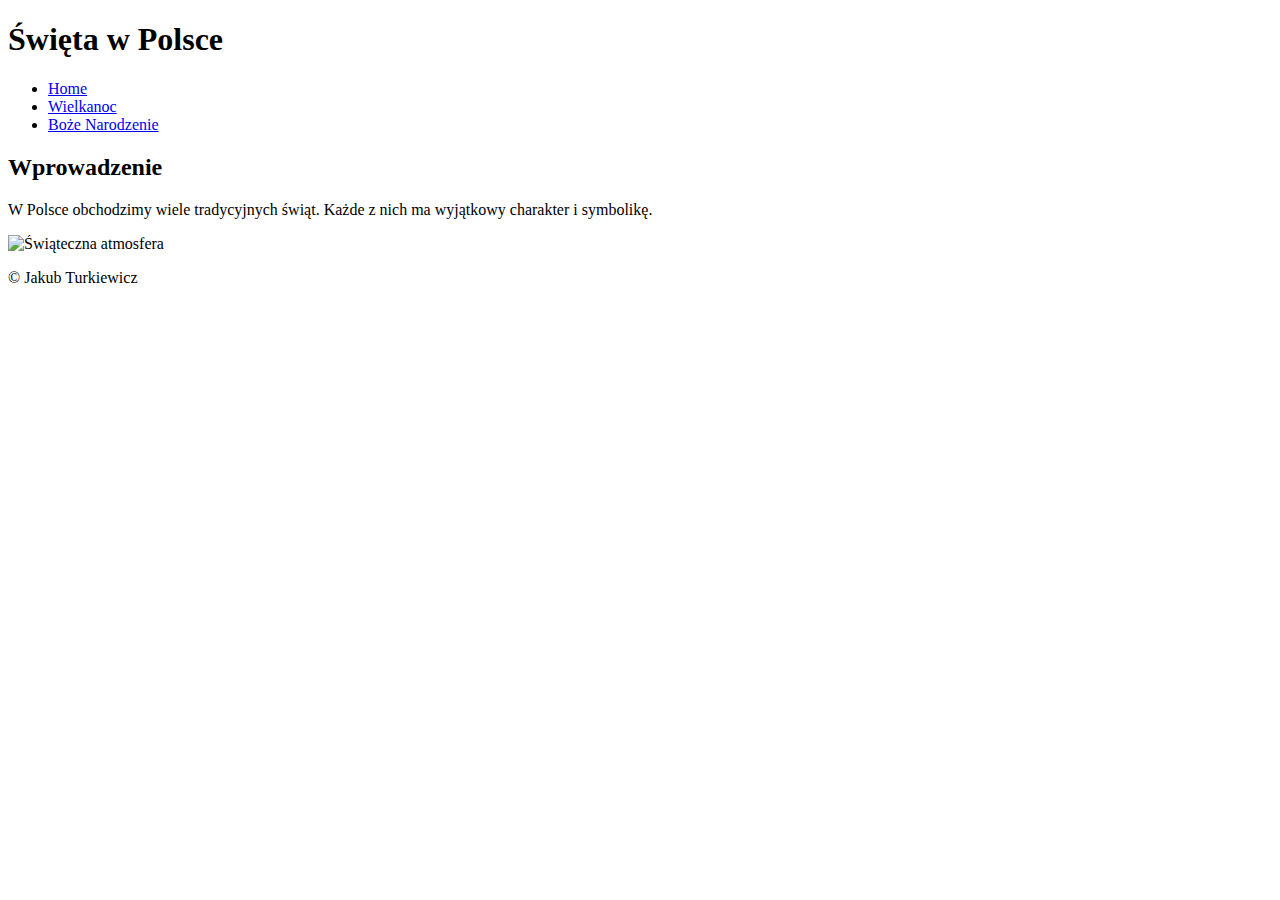
==== index.html @ d11dbd2c "Stworzenie index.html" ====
<!DOCTYPE html>
<html lang="pl">
<head>
    <meta charset="UTF-8">
    <meta name="author" content="Jakub Turkiewicz">
    <meta name="description" content="Święta w Polsce - Wprowadzenie">
    <meta name="viewport" content="width=device-width, initial-scale=1.0">
    <title>Święta w Polsce</title>
    <link rel="stylesheet" href="style.css">
</head>
<body>
    <header>
        <h1>Święta w Polsce</h1>
        <nav>
            <ul>
                <li><a href="index.html">Home</a></li>
                <li><a href="wielkanoc.html">Wielkanoc</a></li>
                <li><a href="boze_narodzenie.html">Boże Narodzenie</a></li>
            </ul>
        </nav>
    </header>
    <main>
        <h2>Wprowadzenie</h2>
        <p>W Polsce obchodzimy wiele tradycyjnych świąt. Każde z nich ma wyjątkowy charakter i symbolikę.</p>
        <img src="images/swieta.jpg" alt="Świąteczna atmosfera" class="main-image">
    </main>
    <footer>
        <p>&copy; Jakub Turkiewicz</p>
    </footer>
</body>
</html>
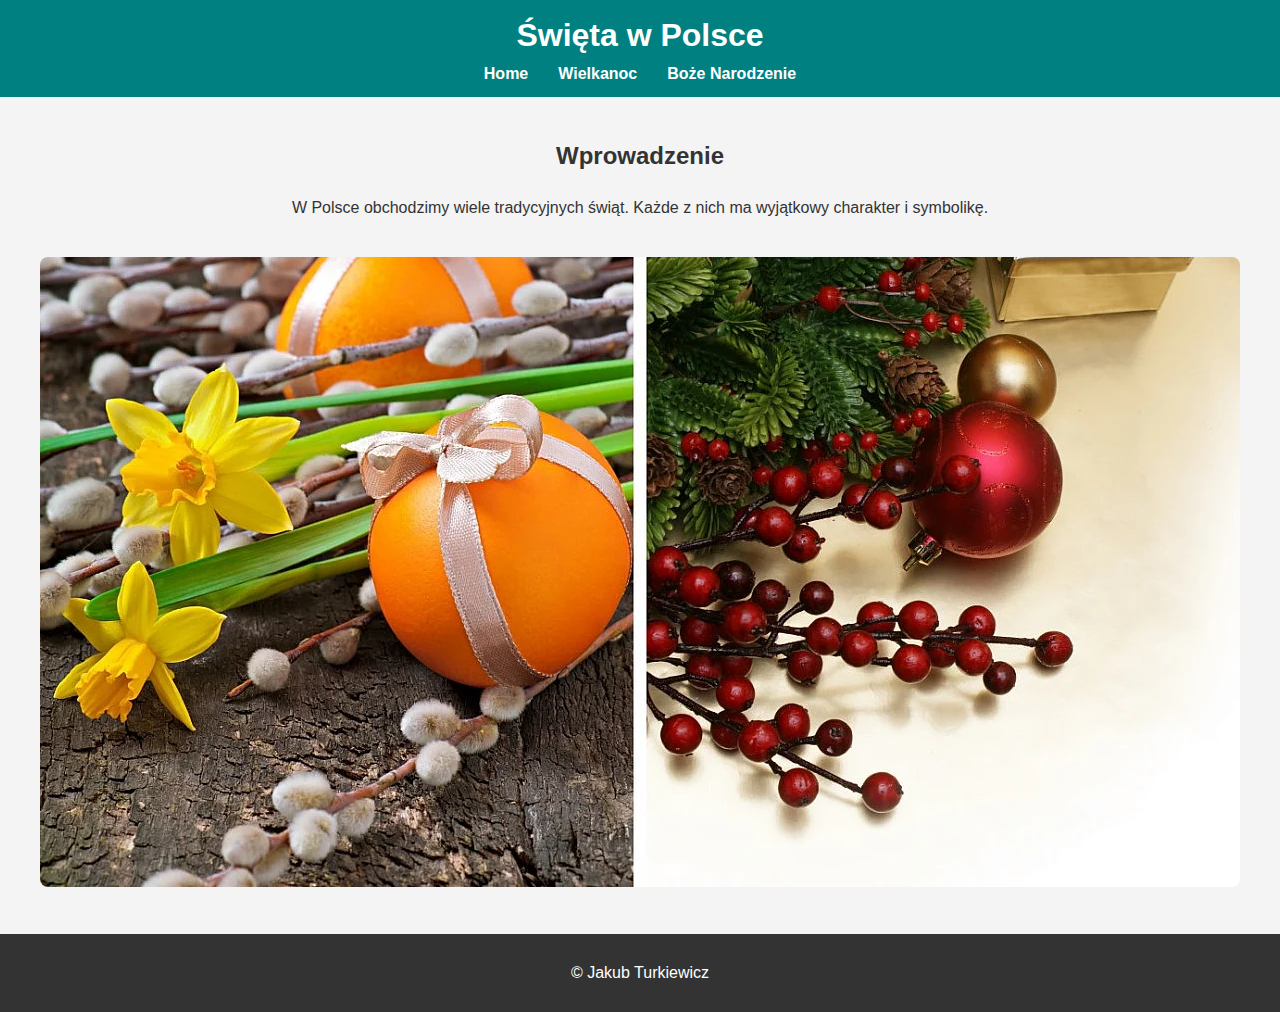
==== commit 791c5625: "Naprawienie linku do zdjęcia" ====
--- a/index.html
+++ b/index.html
@@ -22,7 +22,7 @@
     <main>
         <h2>Wprowadzenie</h2>
         <p>W Polsce obchodzimy wiele tradycyjnych świąt. Każde z nich ma wyjątkowy charakter i symbolikę.</p>
-        <img src="images/swieta.jpg" alt="Świąteczna atmosfera" class="main-image">
+        <img src="swieta.jpg" alt="Świąteczna atmosfera" class="main-image">
     </main>
     <footer>
         <p>&copy; Jakub Turkiewicz</p>
--- a/style.css
+++ b/style.css
@@ -0,0 +1,57 @@
+body {
+    font-family: Arial, sans-serif;
+    margin: 0;
+    padding: 0;
+    line-height: 1.6;
+    background-color: #f4f4f4;
+    color: #333;
+}
+
+header {
+    background: #008080;
+    color: #fff;
+    padding: 10px 0;
+    text-align: center;
+}
+
+header h1 {
+    margin: 0;
+}
+
+nav ul {
+    list-style: none;
+    padding: 0;
+    margin: 0;
+    display: flex;
+    justify-content: center;
+}
+
+nav ul li {
+    margin: 0 15px;
+}
+
+nav ul li a {
+    text-decoration: none;
+    color: #fff;
+    font-weight: bold;
+}
+
+main {
+    padding: 20px;
+    text-align: center;
+}
+
+.main-image {
+    max-width: 100%;
+    height: auto;
+    border-radius: 8px;
+    margin-top: 20px;
+}
+
+footer {
+    text-align: center;
+    background: #333;
+    color: #fff;
+    padding: 10px 0;
+    margin-top: 20px;
+}
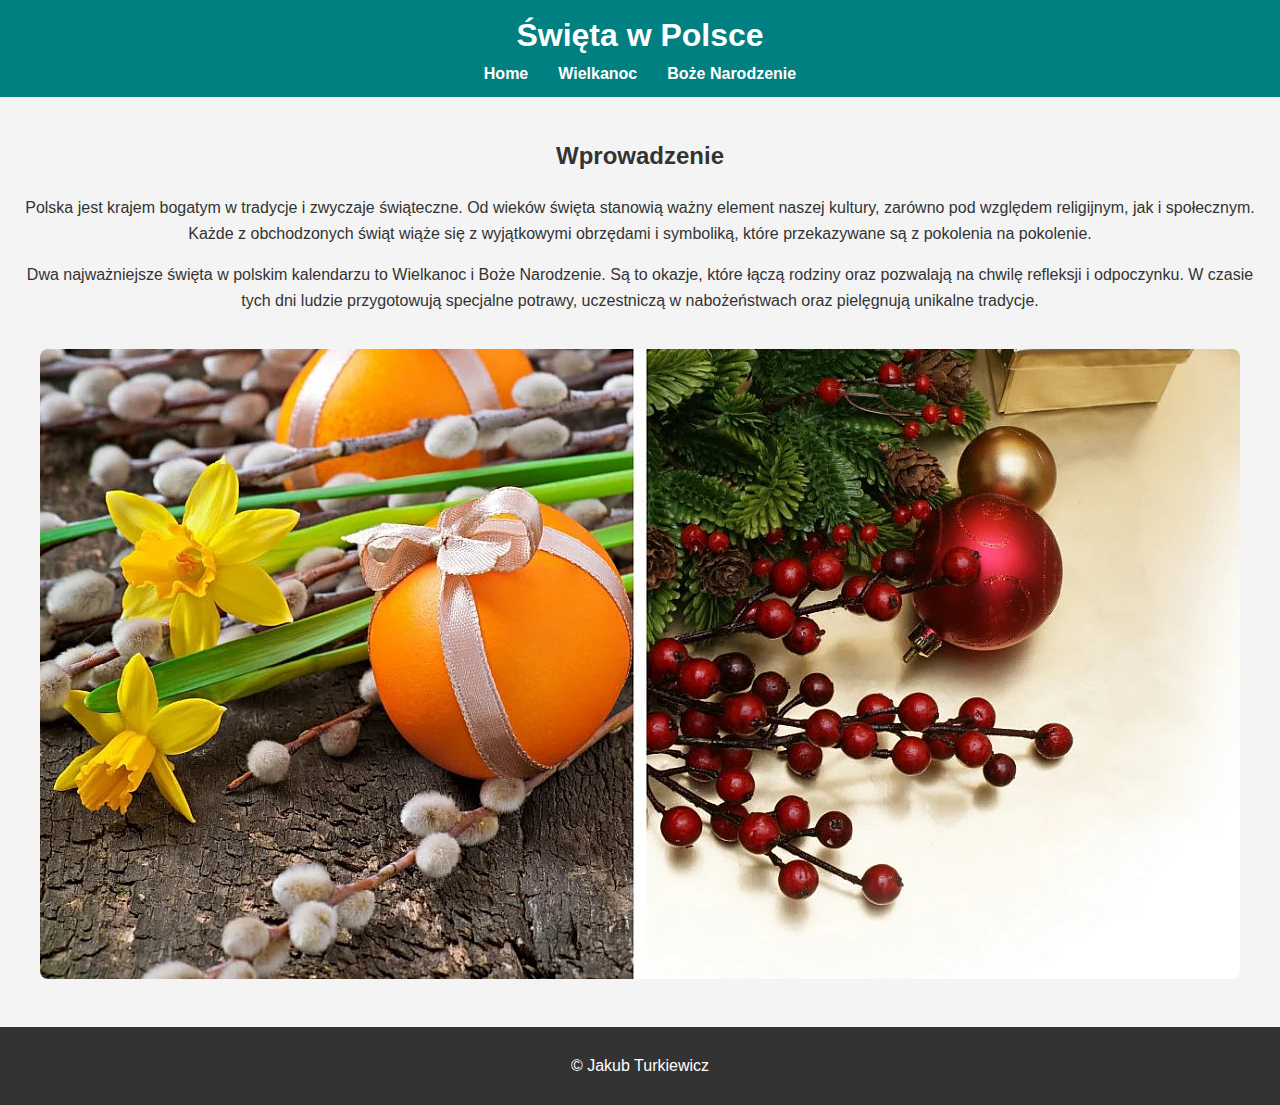
==== commit 44f07bdf: "Rozwinięcie tekstu index.html" ====
--- a/index.html
+++ b/index.html
@@ -21,7 +21,16 @@
     </header>
     <main>
         <h2>Wprowadzenie</h2>
-        <p>W Polsce obchodzimy wiele tradycyjnych świąt. Każde z nich ma wyjątkowy charakter i symbolikę.</p>
+        <p>
+            Polska jest krajem bogatym w tradycje i zwyczaje świąteczne. Od wieków święta stanowią ważny element naszej kultury, 
+            zarówno pod względem religijnym, jak i społecznym. Każde z obchodzonych świąt wiąże się z wyjątkowymi obrzędami i 
+            symboliką, które przekazywane są z pokolenia na pokolenie.
+        </p>
+        <p>
+            Dwa najważniejsze święta w polskim kalendarzu to Wielkanoc i Boże Narodzenie. Są to okazje, które łączą rodziny 
+            oraz pozwalają na chwilę refleksji i odpoczynku. W czasie tych dni ludzie przygotowują specjalne potrawy, uczestniczą 
+            w nabożeństwach oraz pielęgnują unikalne tradycje.
+        </p>
         <img src="swieta.jpg" alt="Świąteczna atmosfera" class="main-image">
     </main>
     <footer>
